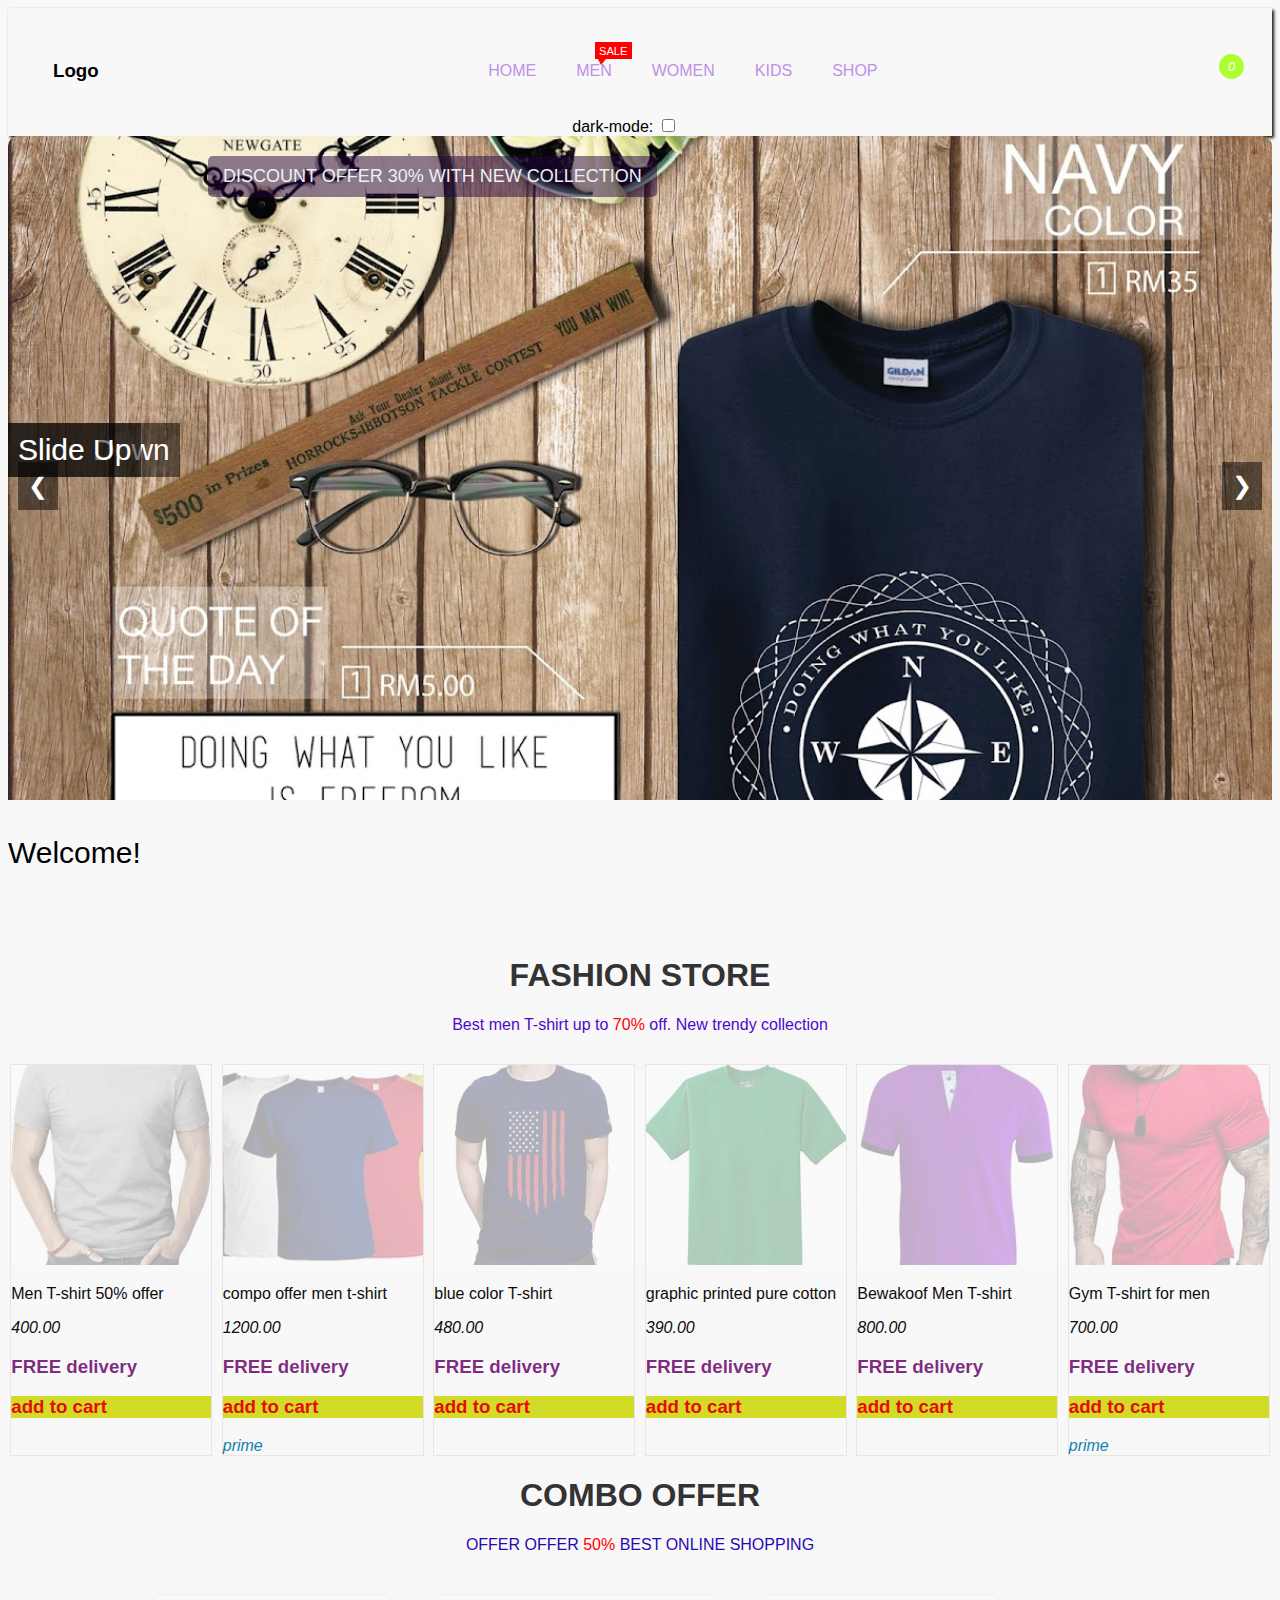
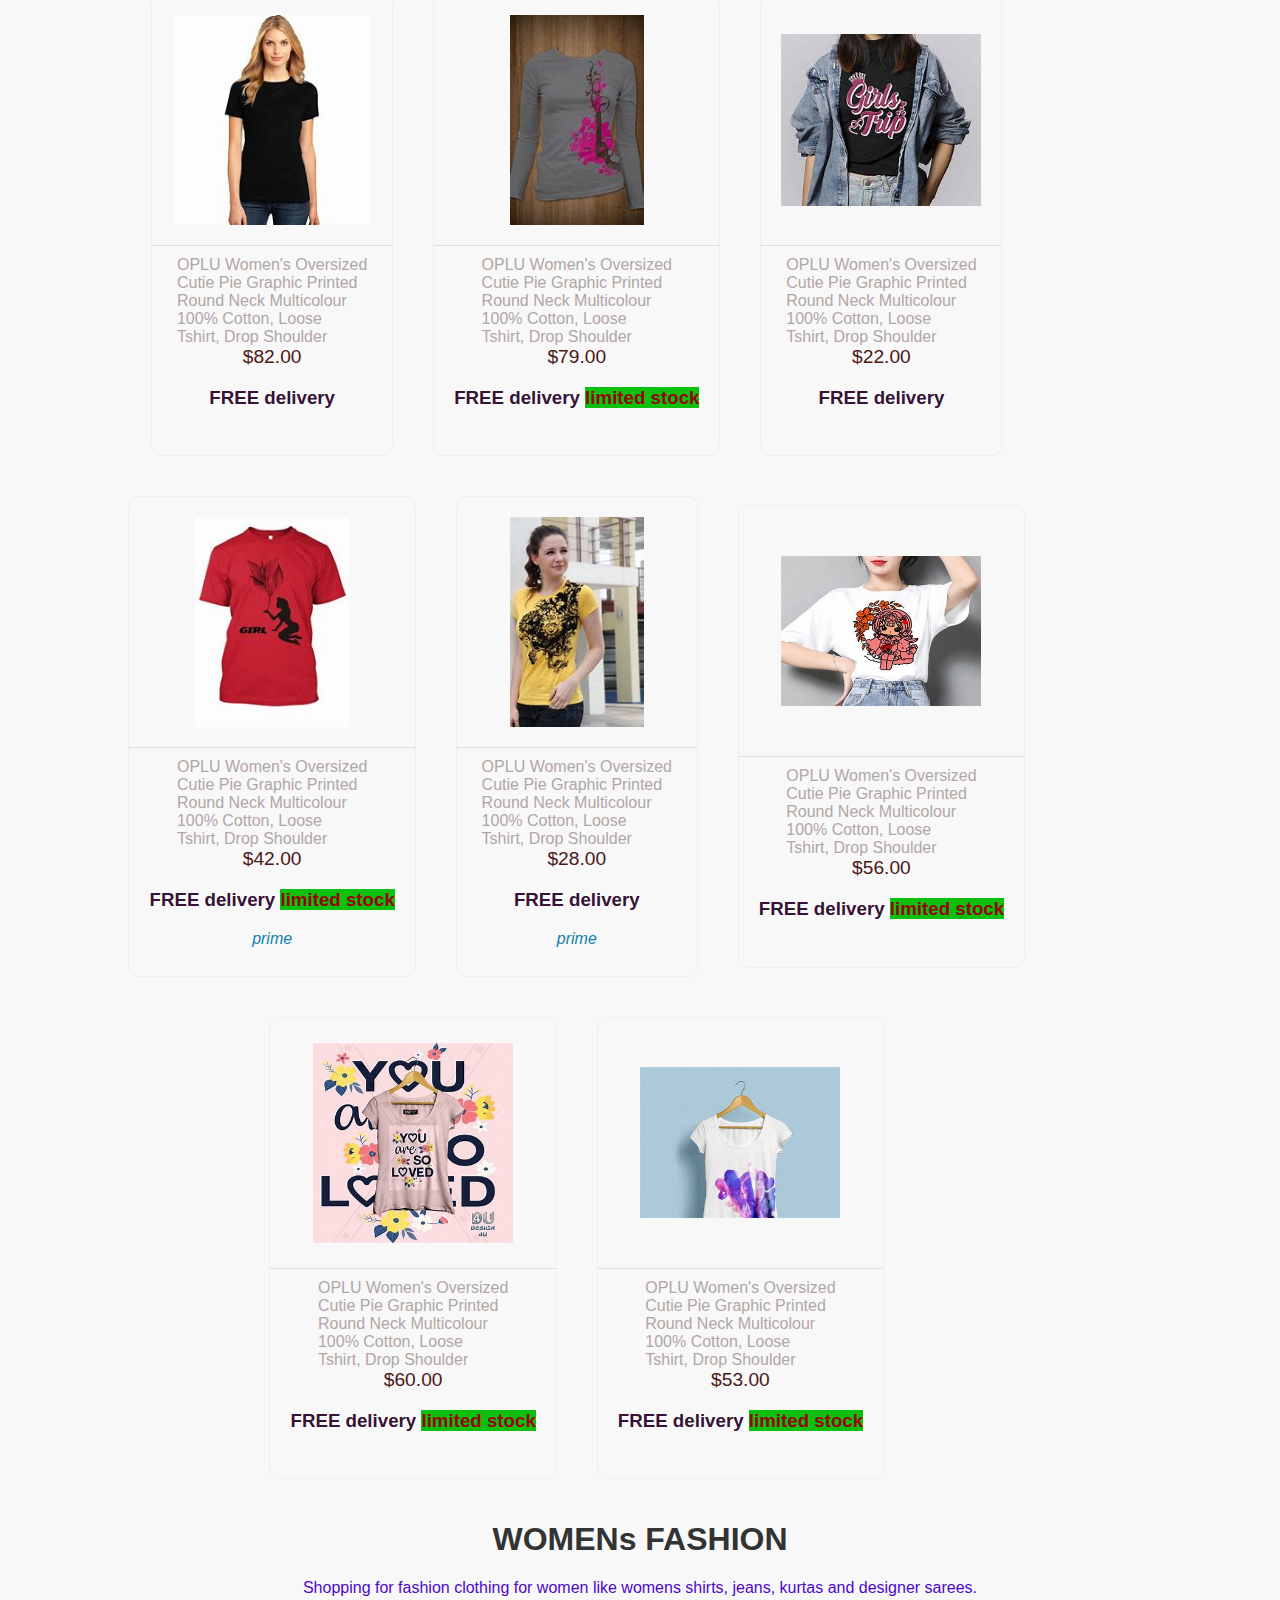
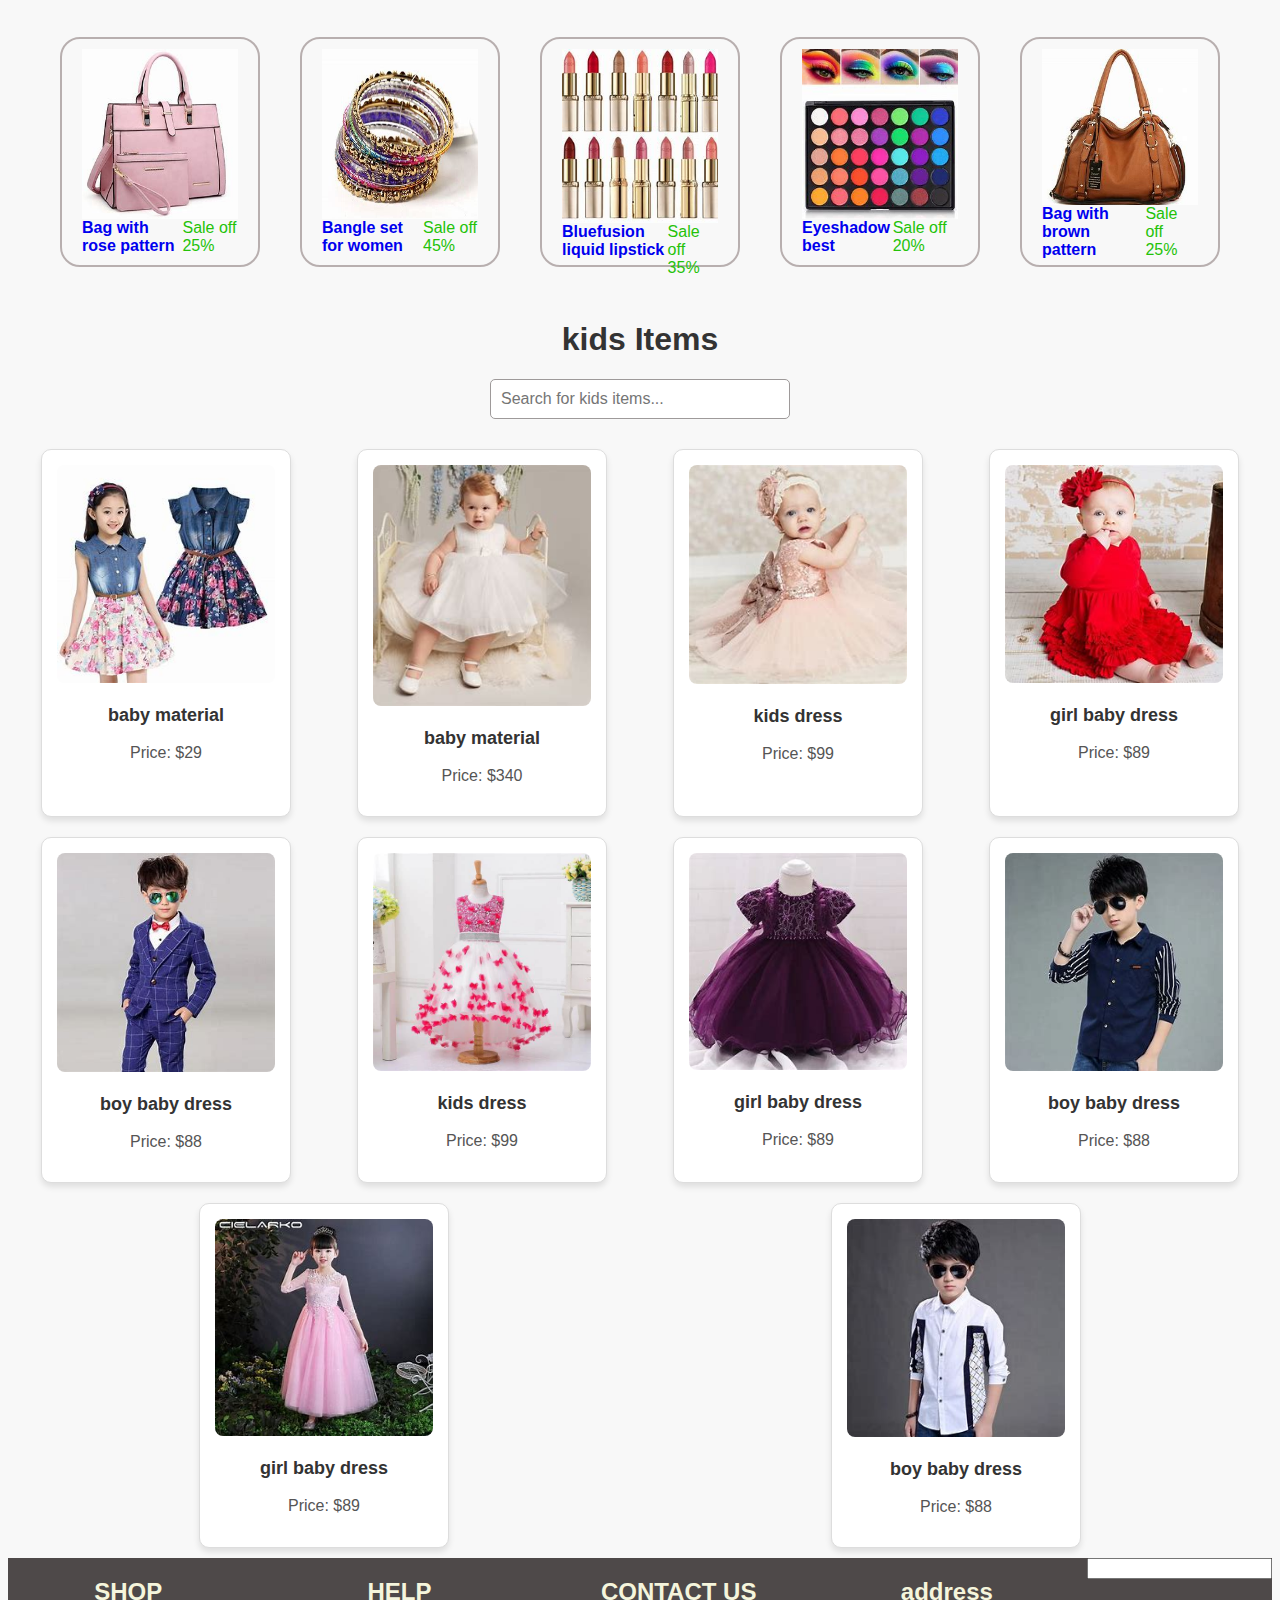
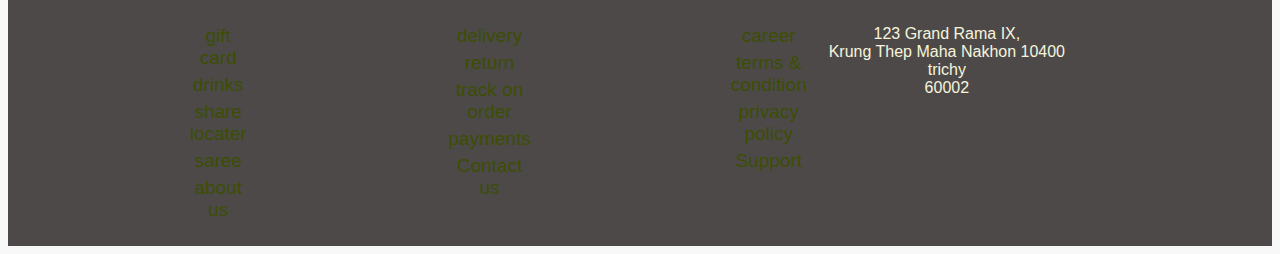
==== index.html @ fb2bfc5e "name change" ====
<!DOCTYPE html>
<html lang="en">
<head>
    <meta charset="UTF-8">
    <meta name="viewport" content="width=device-width, initial-scale=1.0">
    <title>Shopping Website</title>

    <link rel="stylesheet" href="/style.css">
    <link rel="stylesheet" href="css/lightSlider.css"/>
    
    <!-- Include jQuery once -->
    <script src="https://code.jquery.com/jquery-3.6.0.min.js"></script>

    <!-- Include lightSlider CSS and JavaScript -->
    <link type="text/css" rel="stylesheet" href="css/lightslider.css" />                  
    <script src="js/lightslider.js"></script>

    <link rel="preconnect" href="https://fonts.googleapis.com">
    <link rel="preconnect" href="https://fonts.gstatic.com" crossorigin>
    <link href="https://fonts.googleapis.com/css2?family=Roboto:wght@100;400;500;700&display=swap" rel="stylesheet">
    
    <!-- Font Awesome for icons -->
    <link rel="stylesheet" href="https://cdnjs.cloudflare.com/ajax/libs/font-awesome/6.6.0/css/all.min.css"
     integrity="sha512-Kc323vGBEqzTmouAECnVceyQqyqdsSiqLQISBL29aUW4U/M7pSPA/gEUZQqv1cwx4OnYxTxve5UMg5GT6L4JJg==" 
     crossorigin="anonymous" referrerpolicy="no-referrer"/>
    

</head>
<body>
    
    <!-- Navbar -->
    <nav>
        <header>
        <div class="social call">
            <div class="social">
                <a href="#"><i class="fa-brands fa-facebook"></i></a>
                <a href="#"><i class="fa-brands fa-twitter"></i></a>
                <a href="#"><i class="fa-brands fa-instagram"></i></a>
                <a href="#"><i class="fa-brands fa-youtube"></i></a>        
            </div>
        </div>

        <!-- Menu -->
        <div class="navigation">
            <h3>Logo</h3>
            <ul class="menu">
                <li><a href="#">Home</a></li>
                <li><a href="store.html">Men</a><span class="sale-label">Sale</span></li>
                <li><a href="women.html">Women</a></li>
                <li><a href="kids.html">KIDS</a></li>
                <li><a href="#">Shop</a></li>
            </ul>
           <div class="right-menu">
                <a href="#" class="search"><i class="fa fa-search"></i></a>
                <a href="#" class="user"><i class="fa fa-user"></i></a>
                <a href="#"><i class="fa fa-shopping-cart"><span class="num-cart-product">0</span></i></a>
            </div>
        </div>
        <div class="theme-toggle">
            <label for="theme-switch">dark-mode:</label>
            <input type="checkbox" id="theme-switch" onclick="toggletheme()"> 
        </div>
    </nav>
</header>

    <!-- Login and Signup Forms -->
    <div class="form">
        <!-- Login Form -->
        <div class="login-form">
            <a href="#" class="form-cancel"><i class="fas fa-times"></i></a>
            <strong>Log In</strong>
            <form>
                <input type="email" placeholder="Example@gmail.com" name="email" required>
                <input type="password" placeholder="Password" name="password" required>
                <input type="submit" value="Log In">
            </form>
            <div class="form-btns">
                <a href="#" class="forget">Forget Your Password?</a>
                <a href="#" class="sign-up-btn">Create Account</a>
            </div>
        </div>

        <!-- Signup Form -->
        <div class="sign-up-form">
            <a href="#" class="form-cancel"><i class="fas fa-times"></i></a>
            <strong>Sign Up</strong>
            <form>
                <input type="text" placeholder="Full name" name="fullname" required>
                <input type="email" placeholder="Example@gmail.com" name="email" required>
                <input type="password" placeholder="Password" name="password" required>
                <input type="submit" value="Sign Up">
            </form>
            <div class="form-btns">
                <a href="#" class="already-account">Already have an Account?</a>
            </div>
        </div>
    </div>

    <!-- Image Slider with Overlay -->
    <div class="slider">
        <div class="slides">
            <div class="slide-container">
                <img src="./images/A05 advertising --01.jpg" class="slide" alt="Image 1">
                <div class="overlay"><div>DISCOUNT OFFER 30% WITH NEW COLLECTION</div></div>
            </div>
            <div class="slide-container">
                <img src="./images/custom-tshirt-design-advertising-sale-banner-flyer-vector.jpg" class="slide" alt="Image 2">
                <div class="overlay">FANTASTIC DESIGN AND LOW PRICE OFFER ON T-SHIRT FOR MEN AND WOMEN</div>
            </div>
            <div class="slide-container">
                <img src="./images/facebook-ad-image-promoting-t-shirts-1024x536.jpg" class="slide" alt="Image 3">
                <div class="overlay">BUY ONE GET ONE FREE</div>
            </div>
        </div>
        <button class="prev" onclick="prevSlide()">❮</button>
        <button class="next" onclick="nextSlide()">❯</button>
    </div>
    <div>
    <button id="slidedownbtn">Slide Down</button>
    <button id="slideupbtn">Slide Up</button>
    <div id="myDiv">Welcome!</div>
</div>
<!---------------NEW START-------------->
<center>
<div class="NEW">
<h1>
    FASHION STORE
</h1>
<P>Best men T-shirt up to <span>70%</span> off. New trendy collection </P>

</div>
</center>


    <div class="image-container">
        <div class="box">
        <img src="images/OIP (2).jpg" class="image" alt="image1">
        <p>Men T-shirt 50% offer</p>
        <i class="fa-solid fa-indian-rupee-sign"> 400.00</i>
        <br>
        <div class="star">
        <i class="fa-solid fa-star"></i>
        <i class="fa-solid fa-star"></i>
        <i class="fa-solid fa-star"></i>
        <i class="fa-solid fa-star"></i>
        <i class="fa-solid fa-star-half"></i>
    </div>
    <div class="free">
        <h3>FREE delivery </h3>
        <h3 class="cart">add to cart</h3>
    </div>

    </div>
    <div class="box">
        <img src="images/th (2).jpg" class="image" alt="image2">
        <p>compo offer men t-shirt</p>
        <i class="fa-solid fa-indian-rupee-sign"> 1200.00</i>
        <br>
        <div class="star">
        <i class="fa-solid fa-star"></i>
        <i class="fa-solid fa-star"></i>
        <i class="fa-solid fa-star"></i>
        <i class="fa-regular fa-star"></i>
        <i class="fa-regular fa-star"></i>
    </div>
    <div class="free">
        <h3>FREE delivery </h3>
        <h3 class="cart">add to cart</h3>    </div>
    
    <div class="click">
        <i class="fa-solid fa-check">prime</i>
        </div>
    </div>
    <div class="box">
        <img src="images/th (3).jpg" class="image" alt="image3">
        <p>blue color T-shirt</p>
        <i class="fa-solid fa-indian-rupee-sign"> 480.00</i>
        <br>
        <div class="star">
        <i class="fa-solid fa-star"></i>
        <i class="fa-solid fa-star"></i>
        <i class="fa-solid fa-star"></i>
        <i class="fa-solid fa-star"></i>
        <i class="fa-regular fa-star"></i>
    </div>
    <div class="free">
        <h3>FREE delivery </h3>
        <h3 class="cart">add to cart</h3>    </div>
    </div>
    <div class="box">
        <img src="images/download.jpg" class="image" alt="image4">
        <p>graphic printed pure cotton</p>
        <i class="fa-solid fa-indian-rupee-sign"> 390.00</i>
        <br>
        <div class="star">
        <i class="fa-solid fa-star"></i>
        <i class="fa-solid fa-star"></i>
        <i class="fa-solid fa-star"></i>
        <i class="fa-regular fa-star"></i>
        <i class="fa-regular fa-star"></i>
    </div>
    <div class="free">
        <h3>FREE delivery </h3>
        <h3 class="cart">add to cart</h3>    </div>
    </div>
        <div class="box">
        <img src="images/th (5).jpg"  class="image" alt="image5">
        <p>Bewakoof Men T-shirt</p>
        <i class="fa-solid fa-indian-rupee-sign"> 800.00</i>
        <br>
        <div class="star">
        <i class="fa-solid fa-star"></i>
        <i class="fa-solid fa-star"></i>
        <i class="fa-solid fa-star"></i>
        <i class="fa-solid fa-star"></i>
        <i class="fa-regular fa-star"></i>
    </div>
    <div class="free">
        <h3>FREE delivery </h3>
        <h3 class="cart">add to cart</h3> </div>
    </div>
    <div class="box">
        <img src="images/OIP (1).jpg"  class="image"alt="image6">
        <p>Gym T-shirt for men</p>
        <i class="fa-solid fa-indian-rupee-sign"> 700.00</i>
        <br>
        <div class="star">
        <i class="fa-solid fa-star"></i>
        <i class="fa-solid fa-star"></i>
        <i class="fa-regular fa-star"></i>
        <i class="fa-regular fa-star"></i>
        <i class="fa-regular fa-star"></i>
    </div>
    <div class="free">
    <h3>FREE delivery </h3>
    <h3 class="cart">add to cart</h3></div>
    <div class="click">
    <i class="fa-solid fa-check">prime</i>
    </div>
</div>
    
      </div>
     
      <!---------new end-------->
     
      <!--------compo offfer--------->
      <center>
        <div class="offer">
        <h1>COMBO OFFER</h1>
        <P>OFFER OFFER <span>50%</span> BEST ONLINE SHOPPING </P>
    </div>
      </center>
      <div class="product-container">
      <div class="product-box">
    
        <a href="#" class="add-cart">
            <i class="fa-solid fa-truck"></i>
        </a>
    
        <div class="product-img">
            <img src="images/OIP (6).jpg" alt="">

        </div>
     <div class="product-details">
        <a href="#" class="p-name">OPLU Women's Oversized <br>Cutie Pie Graphic Printed <br>Round Neck Multicolour <br>100% Cotton, Loose <br>Tshirt, Drop Shoulder</a>
        <span class="p-price">$82.00</span>
        <h3>FREE delivery</h3>
      </div>
      
      <br>
      <div class="star">
      <i class="fa-solid fa-star"></i>
      <i class="fa-solid fa-star"></i>
      <i class="fa-solid fa-star"></i>
      <i class="fa-solid fa-star"></i>
      <i class="fa-regular fa-star"></i>
  </div>
       </div>
       <div class="product-box">
        <a href="#" class="add-cart">
            <i class="fa-solid fa-truck"></i>
        </a>
        <div class="product-img">
            <img src="images/OIP (9).jpg" alt="">

        </div>
     <div class="product-details">
        <a href="#" class="p-name">OPLU Women's Oversized <br>Cutie Pie Graphic Printed <br>Round Neck Multicolour <br>100% Cotton, Loose <br>Tshirt, Drop Shoulder</a>
        <span class="p-price">$79.00</span>
        <h3>FREE delivery  <span class="limited">limited stock </span></h3>
              <br>
              <div class="star">
              <i class="fa-solid fa-star"></i>
              <i class="fa-solid fa-star"></i>
              <i class="fa-solid fa-star"></i>
              <i class="fa-solid fa-star"></i>
              <i class="fa-regular fa-star"></i>
          </div>
      </div>
       </div>
       <div class="product-box">
        <a href="#" class="add-cart">
            <i class="fa-solid fa-truck"></i>
        </a>
        <div class="product-img">
            <img src="images/OIP (8).jpg" alt="">

        </div>
     <div class="product-details">
        <a href="#" class="p-name">OPLU Women's Oversized <br>Cutie Pie Graphic Printed <br>Round Neck Multicolour <br>100% Cotton, Loose <br>Tshirt, Drop Shoulder</a>
        <span class="p-price">$22.00</span>
        <h3>FREE delivery</h3>
              <br>
              <div class="star">
              <i class="fa-solid fa-star"></i>
              <i class="fa-solid fa-star"></i>
              <i class="fa-solid fa-star"></i>
              <i class="fa-solid fa-star"></i>
              <i class="fa-regular fa-star"></i>
          </div>
             
      </div>
       </div>
       <div class="product-box">
        <a href="#" class="add-cart">
            <i class="fa-solid fa-truck"></i>
        </a>
        <div class="product-img">
            <img src="images/OIP (7).jpg" alt="">

        </div>
     <div class="product-details">
        <a href="#" class="p-name">OPLU Women's Oversized <br>Cutie Pie Graphic Printed <br>Round Neck Multicolour <br>100% Cotton, Loose <br>Tshirt, Drop Shoulder</a>
        <span class="p-price">$42.00</span>
        <h3>FREE delivery 
            <span class="limited">limited stock </span></h3>
        <div class="click">
            <i class="fa-solid fa-check">prime</i>
            </div>

      </div>
      <br>
      <div class="star">
      <i class="fa-solid fa-star"></i>
      <i class="fa-solid fa-star"></i>
      <i class="fa-solid fa-star"></i>
      <i class="fa-solid fa-star"></i>
      <i class="fa-regular fa-star"></i>
  </div>
       </div>
       <div class="product-box">
        <a href="#" class="add-cart">
            <i class="fa-solid fa-truck"></i>
        </a>
        <div class="product-img">
            <img src="images/OIP (3).jpg" alt="">

        </div>
     <div class="product-details">
        <a href="#" class="p-name">OPLU Women's Oversized <br>Cutie Pie Graphic Printed <br>Round Neck Multicolour <br>100% Cotton, Loose <br>Tshirt, Drop Shoulder</a>
        <span class="p-price">$28.00</span>
        <h3>FREE delivery</h3>
        <div class="click">
            <i class="fa-solid fa-check">prime</i>
            </div>
      </div>

      <br>
      <center>
      <div class="star">
      <i class="fa-solid fa-star"></i>
      <i class="fa-solid fa-star"></i>
      <i class="fa-solid fa-star"></i>
      <i class="fa-solid fa-star"></i>
      <i class="fa-regular fa-star"></i>
  </div>
</center>
       </div>
       <div class="product-box">
        <a href="#" class="add-cart">
            <i class="fa-solid fa-truck"></i>
        </a>
        <div class="product-img">
            <img src="images/th (7).jpg" alt="">

        </div>
     <div class="product-details">
        <a href="#" class="p-name">OPLU Women's Oversized <br>Cutie Pie Graphic Printed <br>Round Neck Multicolour <br>100% Cotton, Loose <br>Tshirt, Drop Shoulder</a>
        <span class="p-price">$56.00</span>
        <h3>FREE delivery <span class="limited">limited stock </span></h3>
      </div>
      <br>
      <center>
      <div class="star">
      <i class="fa-solid fa-star"></i>
      <i class="fa-solid fa-star"></i>
      <i class="fa-solid fa-star"></i>
      <i class="fa-solid fa-star"></i>
      <i class="fa-regular fa-star"></i>
  </div>
</center>
       </div>
       <div class="product-box">
        <a href="#" class="add-cart">
            <i class="fa-solid fa-truck"></i>
        </a>
        <div class="product-img">
            <img src="images/th (6).jpg" alt="">

        </div>
     <div class="product-details">
              <a href="#" class="p-name">OPLU Women's Oversized <br>Cutie Pie Graphic Printed <br>Round Neck Multicolour <br>100% Cotton, Loose <br>Tshirt, Drop Shoulder</a>
              <span class="p-price">$60.00</span>
              <h3>FREE delivery <span class="limited">limited stock </span></h3>
      </div>
      <br>
      <center>
      <div class="star">
      <i class="fa-solid fa-star"></i>
      <i class="fa-solid fa-star"></i>
      <i class="fa-solid fa-star"></i>
      <i class="fa-solid fa-star"></i>
      <i class="fa-regular fa-star"></i>
  </div>
</center>
       </div>
       <div class="product-box">
        <a href="#" class="add-cart">
            <i class="fa-solid fa-truck"></i>
        </a>
        <div class="product-img">
            <img src="images/OIP (5).jpg" alt="">

        </div>
     <div class="product-details">
        <a href="#" class="p-name">OPLU Women's Oversized <br>Cutie Pie Graphic Printed <br>Round Neck Multicolour <br>100% Cotton, Loose <br>Tshirt, Drop Shoulder</a>
        <span class="p-price">$53.00</span>
        <h3>FREE delivery <span class="limited">limited stock </span></h3>
      </div>
      <br>
      <center>
      <div class="star">
      <i class="fa-solid fa-star"></i>
      <i class="fa-solid fa-star"></i>
      <i class="fa-solid fa-star"></i>
      <i class="fa-solid fa-star"></i>
      <i class="fa-regular fa-star"></i>
  </div>
</center>
       </div>
       </div>
            <!--------compo offfer--------->
            <!-------------sale start-->
            <center>
                <div class="womens">
                    <div class="women-bag">
                    <h1>WOMENs FASHION</h1>
                    <p>Shopping for fashion clothing for women like womens shirts, jeans, kurtas and designer sarees.</p>

                    </div>

                </div>
            </center>
             <section class="sale flex">
              <div class="sale-box">
                <img src="images/OIP (11).jpg" alt="">
                <a href="#">
                    <div class="sale-text">
                        <strong>Bag with rose pattern</strong>
                           <span class="sales">Sale off 25%</span>
                    </div>
                </a>
              </div>
              <div class="sale-box">
                <img src="images/OIP (13).jpg" alt="">
                <a href="#">
                    <div class="sale-text">
                        <strong>Bangle set for women</strong>
                           <span class="sales">Sale off 45%</span>
                    </div>
                </a>
              </div>
              <div class="sale-box">
                <img src="images/OIP (14).jpg" alt="">
                <a href="#">
                    <div class="sale-text">
                        <strong>Bluefusion liquid lipstick</strong>
                           <span class="sales">Sale off 35%</span>
                    </div>
                </a>
              </div>
              <div class="sale-box">
                <img src="images/OIP (15).jpg" alt="">
                <a href="#">
                    <div class="sale-text">
                        <strong>Eyeshadow best</strong>
                           <span class="sales">Sale off 20%</span>
                    </div>
                </a>
              </div>
              <div class="sale-box">
                <img src="images/OIP (12).jpg" alt="">
                <a href="#">
                    <div class="sale-text">
                        <strong>Bag with brown pattern</strong>
                           <span class="sales">Sale off 25%</span>
                    </div>
                </a>
              </div>
             </section>
             <br>
             <br>
             <br>
             <br>
             <br>
             <br>
             <br>
             <br>
             <br>
             <h1>kids Items</h1>
    <div class="search-container">
        <input type="text" id="search" placeholder="Search for kids items..."/>
    </div>
    <div id="kids-items-container">
        <div class="kids-item" data-name="baby material">
            <img src="/images/download (1).jpg" alt="">
            <h3>baby material</h3>
           
            <p>Price: $29</p>
           
        </div>
        <div class="kids-item" data-name="baby material">
            <img src="/images/download (2).jpg" alt="">
            <h3>baby material</h3>
            <p>Price: $340</p>
          
        </div>
        <div class="kids-item" data-name="kids dress">
            <img src="/images/download (4).jpg" alt="">
            <h3>kids dress</h3>
            <p>Price: $99</p>
           
        </div>
        <div class="kids-item" data-name="girl baby dress">
            <img src="/images/download (3).jpg" alt="">
            <h3>girl baby dress</h3>
            <p>Price: $89</p>
           
        </div>

        <div class="kids-item" data-name="boy baby dress">
            <img src="/images/download (7).jpg" alt="">
            <h3>boy baby dress</h3>
            <p>Price: $88</p>
           
        </div>

        <div class="kids-item" data-name="kids dress">
            <img src="/images/OIP (24).jpg" alt="">
            <h3>kids dress</h3>
            <p>Price: $99</p>
           
        </div>
        <div class="kids-item" data-name="girl baby dress">
            <img src="/images/OIP (22).jpg" alt="">
            <h3>girl baby dress</h3>
            <p>Price: $89</p>
            
        </div>

        <div class="kids-item" data-name="boy baby dress">
            <img src="/images/OIP (36).jpg" alt="">
            <h3>boy baby dress</h3>
            <p>Price: $88</p>
            
        </div>
        <div class="kids-item" data-name="girl baby dress">
            <img src="/images/OIP (25).jpg" alt="">
            <h3>girl baby dress</h3>
            <p>Price: $89</p>
           
        </div>

        <div class="kids-item" data-name="boy baby dress">
            <img src="/images/download (6).jpg" alt="">
            <h3>boy baby dress</h3>
            <p>Price: $88</p>
          
        </div>


    </div>

    <script>
        const searchInput = document.getElementById('search');
        const foodItemsContainer = document.getElementById('kids-items-container');
        const foodItems = document.querySelectorAll('.kids-item');

        searchInput.addEventListener('input', function () {
            const searchTerm = searchInput.value.toLowerCase();

            foodItems.forEach(item => {
                const itemName = item.getAttribute('data-name').toLowerCase();
                if (itemName.includes(searchTerm)) {
                    item.style.display = 'inline-block'; // Show item
                } else {
                    item.style.display = 'none'; // Hide item
                }
            });
        });
    </script>
            <!---------sale end-------->
        
           <!-------footer start-------->
          <!-- Footer Links Section 1 -->
           <!---CENTER>
          <div class="footer-line">
            <h2>FASHION SHOW</h2>
            <p>Lorem ipsum dolor sit amet, labore et dolore magna aliqua.</p>
        </div>
    </CENTER!--->
          
           <center>
                        <div class="footer">
                            <div class="container flex">
                                <div class="row">
                                    <!-- Footer About Section -->
                                     
                                    
                              
                                    <!-- Footer Links Section 1 -->
                                  
                                    <div class="footer-head">
                                        <h2>SHOP</h2>
                                        <div class="footer-link">
                                            <p>gift card</p>
                                            <p>drinks</p>
                                            <p>share locater</p>
                                            <p>saree</p>
                                            <p>about us</p>
                                        </div>
                                    </div>
                              
                                    <!-- Footer Links Section 2 -->
                                    <div class="footer-head">
                                        <h2>HELP</h2>
                                        <div class="footer-link">
                                            <p>delivery</p>
                                            <p>return</p>
                                            <p>track on order</p> 
                                            <p>payments</p>
                                            <p>Contact us</p>
                                        </div>
                                    </div>
                              


                                     <!-- Footer Links Section 2 -->
                                     <div class="footer-head">
                                        <h2>CONTACT US</h2>
                                        <div class="footer-link">
                                            <p>career</p>
                                            <p>terms & condition</p>
                                            <p>privacy policy</p>
                                            <p>Support</p> 
                                        </div>
                                    </div>
                                    <!-- Footer Contact Info -->
                                    <div class="footer-head">
                                        <h2>address</h2>
                                        <p>123 Grand Rama IX,<br> Krung Thep Maha Nakhon 10400 <br>trichy <br>60002
                                        </p>
                                    </div>
                                      
                                    <div>
                                        <input type="text">

                                    </div>
                              
                                </div> <!-- End of row -->
                            </center>

                               
                  
       <!----- footer end------>

    <!-- Link to the external JavaScript file -->
    <script src="script.js">
        
    </script>

  
</body>
</html>
---- style.css ----
.body{
    margin: 0px;
    padding: 0px;
    background-color: #ffffff;
    }
    *{
        box-sizing: border-box;
    }
    ul{
        list-style: none;
    }
    a{
        text-decoration: none;
    }
    nav{
        width: 100%;
        box-shadow: 2px 2px 3px rgb(23, 19, 19);
        z-index: 100;
        text-align: center;
    }
    .social-call{
        height: 40px;
        border: 1px solid rgb(23, 19, 19);
        display: flex;
        justify-content: center;
        align-items: center;
        text-align: center;
    }
    .social a{
        margin: 0px 5px;
        color: black;
        font-size: 15px;
        text-align: center;
        
    }
    .phone{
        color: black;
    
        font-size: 0.9rem;
    }
    .social a:hover{
        color: rgb(35, 178, 52);
        transition: all ease 0.3s;
    }
    .navigation{
        display: flex;
        justify-content: space-between;
        align-items: center;
        padding: 0px 45px;
    }
    .menu{
        display: flex;
    
    }
    .menu li{
        position: relative;
        margin: 20px;
        display: flex;
        text-transform: uppercase;
        font-weight: 300;
       
    }
    .menu li a{
        color: rgb(189, 144, 232);
     
    }
    .menu li a:hover{
        color: rgb(9, 219, 69);
    }

    .right menu a{
        margin: 0px 10px;
        font-size: 1.2rem;
        color: rgb(33, 4, 59);
    }
    .right menu a:hover{
        color: rgb(22, 210, 22);
        transition: all ease 0.3s;
    }

    .logo{
        height: 20px;
        
    }
    .sale-label{
        width: 37px;
        height: 17px;
        background-color: red;
        color: #ffffff;
        font-weight: 400;
        display: flex;
        justify-content: center;
        align-items: center;
        font-size: 0.7rem;
        text-transform: uppercase;
        position: absolute;
        top: -20px;
        right: -20px;
    }
    .sale-label:after{
        content: '';
        width: 0px;
        height: 0px;
        border-bottom: 5px solid transparent;
        border-left: 3px solid transparent;
        border-top: 6px solid red;
        border-right:5px solid transparent;
        position: absolute;
        left: 10%;
        top: 100%;
    }
    .fa-shopping-cart{
        position: relative;
    }
    .num-cart-product{
        position: absolute;
        top: -17px;
        right: -17px;
        width: 25px;
        height: 25px;
        font-size: 0.8rem;
        background-color: greenyellow;
        border-radius: 50%;
        color: #ffffff;
        display: flex;
        justify-content: center;
        align-items: center;
        font-weight: 400;
    }
    .search-bar{
        width: 100%;
        height: 300px;
        background-color: #ffffff;
        position: fixed;
        left: 0px;
        bottom: 0px;
        display: flex;
        justify-content: center;
        box-shadow: 2px -5px rgb(225, 218, 233);
        z-index: 101;
        animation: search 0.3s;

    }
    .search-input{
        width: 90%;
        border-bottom:2px solid #e9e1e1 ;
        display: flex;
        justify-content: center;
        align-items: center;
        height: 100px;
        margin-top: 20px;
    }
    .search-bar input{
        width: 100%;
        padding: 30px;
        border: none;
        outline: none;
        font-size: 2rem;
        margin: 20px;
 .search-bar{
        width: 100%;
        height: 300px;
        background-color: #ffffff;
        position: fixed;
        left: 0px;
        bottom: 0px;
        display: flex;
        justify-content: center;
        box-shadow: 2px -5px rgb(225, 218, 233);
        z-index: 101;
        animation: search 0.3s;

    }
    .search-input{
        width: 90%;
        border-bottom:2px solid #0d0b0b ;
        display: flex;
        justify-content: center;
        align-items: center;
        height: 10px;
        margin-top: 20px;
    }
    .search-bar input{
        width: 100%;
        padding: 30px;
        border: none;
        outline: none;
        font-size: 1rem;
        margin: 20px;
        padding: 0px 20px;
    }
    .search-cancel{
        color: #272727;
        font-size: 1rem;
        padding-right: 40px;

    }
    .search-cancel:hover{
        color: rgb(11, 185, 20);
        transition: all ease 0.3s;
    }    }
    .search-cancel{
        color: #272727;
        font-size: 1rem;
        padding-right: 40px;

    }
    .search-cancel:hover{
        color: rgb(11, 185, 20);
        transition: all ease 0.3s;
    }
    .form-cancel:hover{
        color: rgb(3, 144, 54);
        transition: all ease 0.3s;
    }
    .search-bar-active{
        display: flex;

    }
    @keyframes search{
        0%{
            bottom: -300px;
        }
        100%{
            bottom: 0px;
        }
    }
    .form{
        width: 100%;
        height: 100%;
        position: fixed;
        top: 0px;
        left: 0px;
        display: flex;
        justify-content: center;
        align-items: center;
        flex-direction: column;
        z-index: 102;
    }
    .login-form,
    .sign-up-form{
width:420px;
padding: 20px 10px;
background-color: #ffffff;
box-shadow: 2px 2px 7px rgb(222, 217, 217);
display: flex;
justify-content: center;
align-items: center;
flex-direction: column;
border-radius: 5px;
position: relative;
    }
    .login-form form,.sign-up-form form{
        display: flex;
        justify-content: center;
        align-items: center;
        flex-direction: column;
        width: 100%;
    }
    .login-form strong,
    .sign-up-form strong{
        color: #272727;
        font-size: 2rem;
        margin: 2px 7px 7px 7px;
        text-transform: uppercase;
        letter-spacing: 0.5px;
        font-weight: 400;
    }
    .login-form input,
    .sign-up-form input{
        width: 90%;
        height: 45px;
        margin: 6px 0px;
        padding: 0px 10px;
        border: 1px solid #231d1d;
        outline: none;
        border-radius: 7px;
    }
    .login-form input::placeholder,
    .sign-up-form input::placeholder{
        color: black;
    }
    .login-form input[type="submit"],
    .sign-up-form input[type="submit"]{
        background-color: rgb(3, 84, 22);
        color: #ffffff;
        border: none;
        outline: none;
        text-transform: uppercase;
        margin-top: 0px;
        border-radius: 3px;
        box-shadow: 2px 2px 8px rgb(51, 30, 30);
    }
    .form-btns{
        width: 90%;
        display: flex;
        justify-content: center;
        align-items: center;
        margin-top: 10px;
    }
    .form-btns a{
        color: #555555;
        font-size: 0.9rem;
    }
    .sign-up-btn{
        border-bottom: 1px solid #868686;
        line-height: 14px;
    }
    .form-cancel{
        position: absolute;
        right: 20px;
        top: 10px;
        color: #868686;
    }
    .login-form,
    .sign-up-form,
    .form{
        display: none;

    }
    .login-active,
    .login-active .login-form{
        display: flex;
        animation: fade 0.3s;
    }
    .sign-up-active,
    .sign-up-active .sign-up-form{
        display: flex;
    }
    @keyframes fade{
        0%{
            opacity: 0;
        }
        100%{
            opacity: 1;
        }
    }
    .full-slider-box{
        width: 100%;
        height: 65vh;
        display: flex;
        color: #ffffff;
        justify-content: center;
        align-items: center;
        background-size: cover;
        background-repeat: no-repeat;
        background-position: center;
    }
.f-slider-1{
    background-image: url(images/60b0a4ee7e032a6281444a82705a665c.jpg);
    }
    .f-slider-2{
        background-image: url(images/facebook-ad-image-promoting-t-shirts-1024x536.jpg);
    }
    .f-slider-3{
        background-image: url(images/A05\ advertising\ --01.jpg);
    }
.slider-text-container{
    width: 80%;
    height: 90%;
    display: flex;
    align-items: center;
}
.f-slider-text{
    display: flex;
    flex-direction: column;
    margin-right: auto;
}
.f-slider-text strong{
    color: #ffffff;
    font-size: 3rem;
    line-height: 55px;
    margin-top:10px;
    letter-spacing: 1px;
}
.f-slider-text span{
    text-transform: uppercase;
    letter-spacing: 6px;
    font-weight: 400;
    color: #e20d0d;
    font-size: 1.2rem;
}
.f-slider-btn{
    width: 170px;
    height: 40px;
    display: flex;
    justify-content: center;
    align-items: center;
    color: #ffffff;
    background-color: rgb(4, 203, 137);
    text-transform: uppercase;
    letter-spacing: 1px;
    margin-top: 10px;
}
.f-slider-text strong font{
    color: rgb(240, 18, 103);
}
/* style.css */
/* style.css */
#image-slider {
    position: relative;
    width: 600px;    /* Adjust to your desired size */
    height: 400px;   /* Adjust to your desired size */
    overflow: hidden;
}

.slides {
    display: flex;
    transition: transform 0.5s ease;
}

.box1 {
    position: relative;
    width: 100%;
    height: 100%;
}

.box1 img {
    width: 100%;
    height: 100%;
    object-fit: cover;
}

.text {
    position: absolute;
    top: 50%;
    left: 50%;
    transform: translate(-50%, -50%);
    color: white;
    font-size: 24px;
    font-weight: bold;
    text-shadow: 2px 2px 4px rgba(0, 0, 0, 0.6);
}

button {
    position: absolute;
    top: 50%;
    transform: translateY(-50%);
    background: rgba(0, 0, 0, 0.5);
    color: white;
    font-size: 30px;
    padding: 10px;
    border: none;
    cursor: pointer;
    z-index: 10;
}

#prev {
    left: 10px;
}

#next {
    right: 10px;
}

button:hover {
    background: rgba(0, 0, 0, 0.8);
}
.featured-heading{
    display: flex;
    justify-content: center;
    align-items: center;
}
.featured-heading h2{
    font-size: 1.5rem;
    color: #1b191b;
    letter-spacing: 1px;
    text-transform: uppercase;
    margin-top: 40px;
    font-weight: 600;
    padding: 5px 30px;
    border: 1px solid #ffffff;

}
.feature-box{
    width: 155px;
    height: 155px;
    margin: 0px 20px;
    border-radius: 10px;
    overflow: hidden;
}
.feature-box a img{
    width: 100%;
    height: 100%;
    object-fit: cover;
}

/* slider-css */


  
  .slider {
    position: relative;
    width: 100%;
    max-width: 100%;
    height: 700px;
    overflow: hidden;
    border-radius: 10px;
  }
  
  .slides {
    display: flex;
    transition: transform 0.5s ease;
    width: 100%;
  }
  
  .slide-container {
    position: relative;
    min-width: 100%;
  }
  
  .slide {
    width: 100%;
  }
  
  .overlay {
    position: absolute;
    top: 20px;
    left: 200px;
    color: #ebf2f4;
    background-color: rgba(33, 2, 61, 0.5);
    padding: 10px 15px;
    border-radius: 5px;
    font-size: 18px;
  }
  
  .prev, .next {
    position: absolute;
    top: 50%;
    transform: translateY(-50%);
    background-color: rgba(0, 0, 0, 0.5);
    color: white;
    font-size: 24px;
    border: none;
    padding: 10px;
    cursor: pointer;
  }
  
  .prev {
    left: 10px;
  }
  
  .next {
    right: 10px;
  }
  .NEW{
    color: #4f07cd;
  }
  .NEW span{
    color:red;
  }
  .image-container {
    display: flex;
    gap: 10px;
    border: 50x 5px;
}

.image {
    width: 200px;
    height: 200px;
    object-fit: cover;
    
    opacity: 0.3; /* Initial opacity for hidden effect */
    transition: opacity 0.3s ease-in-out;
}

.image:hover {
    opacity: 1; /* Full opacity when hovered */
    
}
.image-container{
    display: flex;
    justify-content: space-around;
    gap: 5px;
    margin-top:30px;
    border-radius:5px;
    
}
.box{
    color: #0d0b0b;
    border: 1px solid rgb(234, 229, 229);
    
}
.box:hover{
    color: #039107;
}
.offer{
    color: #2a08b1;
}
.offer span{
    color: red;
}

.product-container{
    width: 90%;
    display: flex;
    justify-content: center;
    align-items: center;
    flex-wrap: wrap;
    margin-top: 20px;

}
.product-box,.sale-box{
    display: flex;
    flex-grow: 0.5s;
    flex-direction: column;
    align-items: center;
    border: 1px solid #ebf2f4;
    border-radius: 10px;
    margin: 20px;
}
.product-img,.sale-box{
    width: 200px;
    height: 210px;
    margin: 20px;
    cursor: pointer;
}
.product-img img{
    width: 100%;
    height: 100%;
    object-fit: contain;
    object-position: center;
}
.product-details,.sale-box{

    display: flex;
    flex-direction: column;
    align-items: center;
    width: 100%;
    padding: 10px 20px;
    border-top: 1px solid #e2dede;
}

.product-details h3{
    color: rgba(41, 3, 42, 0.951);
}
.sales{
    color: #24c208;
}

.cart{
    color: #e80909;
    background-color: #d2dc26;
}
.cart:hover{
    color: #0914e8;
    background-color: #4ee0d9;
}
.free{
    color: rgba(108, 4, 108, 0.842);
}
.limited{
    color: #980303;
    background-color: #0cc00f;
}
.p-name{
    color: #b1a6a6;
}
.p-price{
    color: #4b1717;
    font-size: 1.2rem;
    font-weight: 400;
}
.product-box:hover{
    box-shadow: 2px 2px 15px rgb(185, 177, 177);
}
.add-cart{
    position: absolute;
    display: flex;
    color: #039107;
    
}
.add-cart i{
    padding-left: 210px;
    padding-top: 10px;
}
.add-cart:hover{
    color: #e20d0d;
    transition: all ease 0.2s;
}
.product-box:hover .add-cart{
    display: flex;
}
.sale{
    width: 100%;
    height: 100px;
    display: flex;
    justify-content: center;
    align-items: center;
    flex-wrap: wrap;
    margin: 20px auto;
}
.sale-box{
    width: 280px;
    border-radius: 20px;
    margin: 20px;
    border: 2px solid #b8afaf;
}
.sale-box img{
    width: 100%;
    height: 100%;
   
}
.sale-text{
   display: flex;
}
.sale-box{
    width: 200px;
    height: 230px;
    margin: 20px;
    cursor: pointer;
}
.sale-box:hover{
    box-shadow: 2px  2px 20px rgb(114, 108, 108);
}
.womens{
    color: #4f07cd;
}
.womens:hover{
    color: #03a316;
}
/*************footer start******************/
/* Ensure the container uses flexbox for layout */
.footer .container.flex {
    display: flex;
    flex-wrap: wrap; /* Allow items to wrap when there is not enough space */
    justify-content: space-between; /* Distribute space evenly between sections */
    gap: 20px; /* Space between sections */
}

/* Flexbox layout for footer rows (main content) */
.footer .row {
    display: flex;
    flex-wrap: wrap; /* Allow sections to wrap in smaller screens */
    gap: 20px; /* Space between footer sections */
    justify-content: space-between; /* Distribute sections evenly */
}

/* Each section (footer-head) should be flexible */
.footer-head {
    flex: 1 1 200px; /* Allow each section to grow/shrink with a minimum width of 200px */
    margin-bottom: 20px; /* Add margin at the bottom */
}

/* Footer bottom layout (social icons, phone, copyright) */
.footer-bottom {
    display: flex;
    justify-content: space-between;
    align-items: center; /* Align items vertically */
    gap: 20px; /* Space between items */
    flex-wrap: wrap; /* Allow wrapping on smaller screens */
    margin-top: 20px; /* Add space above the footer bottom section */
}
.footer-line{
    margin-top: 190px;
    background-color: #e9e8f1;
    color: #2117d7;

}


/* Style for individual footer links */
.footer-link p {
    margin: 5px 0;
    font-size: 19px;
    color: #3b4e02;
    margin-left: 180px;
}

/* Social media icons in the footer */
.social-icon {
    display: flex;
    gap: 10px; /* Space between icons */
    align-items: center;
}

.social-icon i {
    font-size: 18px;
    color: #cc3f3f;
    transition: color 0.3s ease;
}

.social-icon i:hover {
    color: #007bff; /* Change color on hover */
}

/* Responsive design for smaller screens (mobile) */
@media (max-width: 768px) {
    .footer .container.flex {
        flex-direction: column; /* Stack the sections vertically on smaller screens */
    }

    .footer .row {
        flex-direction: column; /* Stack the rows vertically */
    }

    .footer-bottom {
        flex-direction: column; /* Stack footer bottom items vertically */
        align-items: flex-start; /* Align items to the start */
    }

    .footer-head {
        flex: 1 1 100%; /* Each section takes full width on small screens */
        
    
    }
}


 /************* footer end******************/
#myDiv {
    width: 100px;
    height: 100px;
    text-align: center;
    font-size: 30px;
    display: flex;
}
.footer{
    
    color: #121014;
    background-color: #e7dcdc;

}
.footer:hover{
    
    color: #0e0f0e;
    background-color: #f5f8f5;

}
/********men store*****/
.img-marq img{
    margin-top: 40px;
    margin-left: 30px;
    margin-right: 30px;
    height: 250px;
    width: 270px;
}

    
.click i{
    color: rgb(16, 129, 174);
    size: 10px;
}
.click h4{
    color: #4b1717;
}

.kids:hover{
    color: #09bc18;
}

.kids{
    color: #2a08b1;
    margin-top: 190px;
}
.box .star{
    color: orange;
}
.product-box .star{
    color: orange;
}

/**********mode change****/
.theme-toggle{
    margin-right: 30px;
}
.footer{
    background-color: rgb(78, 73, 73);
    color: beige;
    text-align: center;
    width: 100%;

}
body.dark-mode{
    background-color: rgb(48, 44, 44);
    color: aliceblue;
}
header .dark-mode{
    background-color: rgb(55, 49, 49);
}
ul li a.dark-mode{
color: white;
}
section.dark-mode{
    background-color: rgb(61, 57, 57);
}
/*****mode end****/
body {
    font-family: Arial, sans-serif;
    background-color: #f8f8f8;
}
h1 {
    text-align: center;
    color: #333;
}
.search-container {
    text-align: center;
    margin-bottom: 20px;
}
#search {
    padding: 10px;
    width: 300px;
    font-size: 16px;
    border: 1px solid #9e9a9a;
    border-radius: 5px;
}
#kids-items-container {
    display: flex;
    justify-content: space-around;
    flex-wrap: wrap;
}
.kids-item {
    width: 250px;
    margin: 10px;
    padding: 15px;
    background-color: white;
    border: 1px solid #ddd;
    border-radius: 10px;
    text-align: center;
    box-shadow: 0 4px 6px rgba(0, 0, 0, 0.1);
}
.kids-item img {
    width: 100%;
    height: auto;
    border-radius: 8px;
}
.kids-item h3 {
    font-size: 18px;
    color: #333;
}
.kids-item p {
    font-size: 16px;
    color: #555; 
}
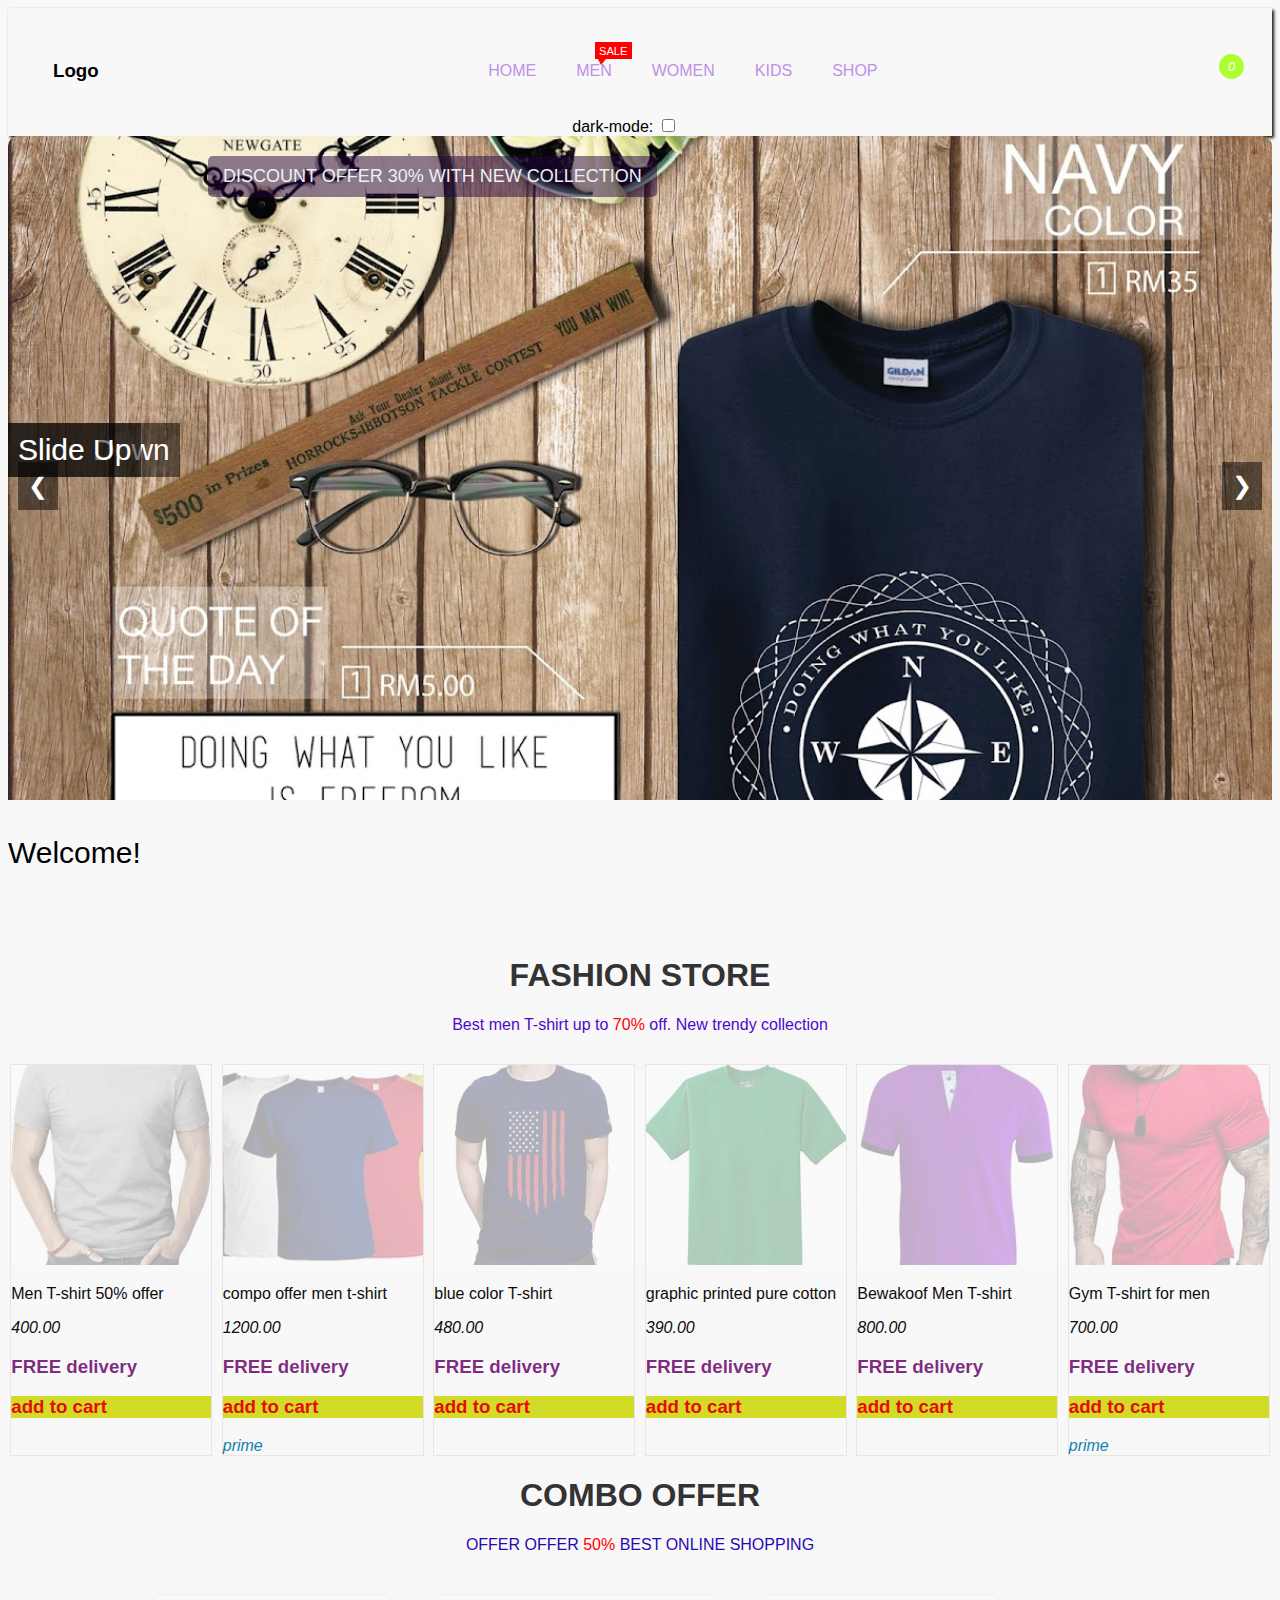
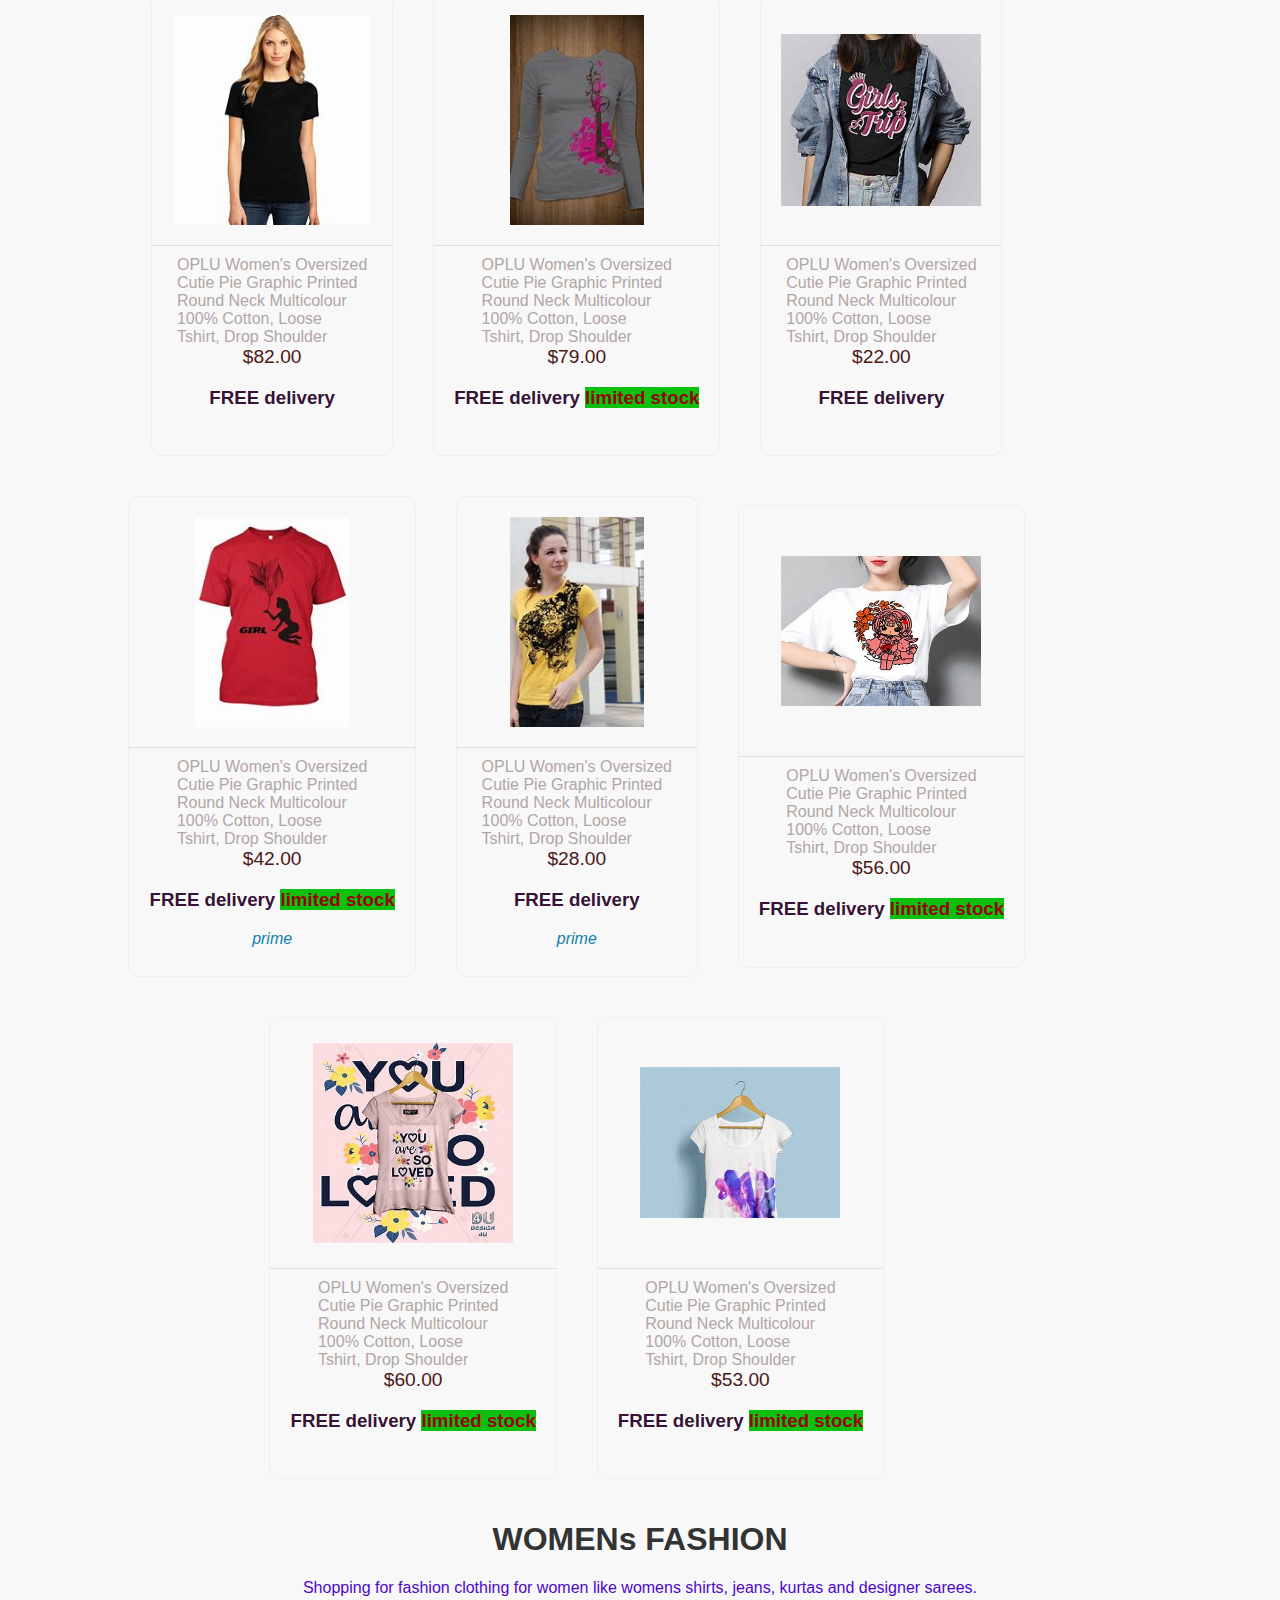
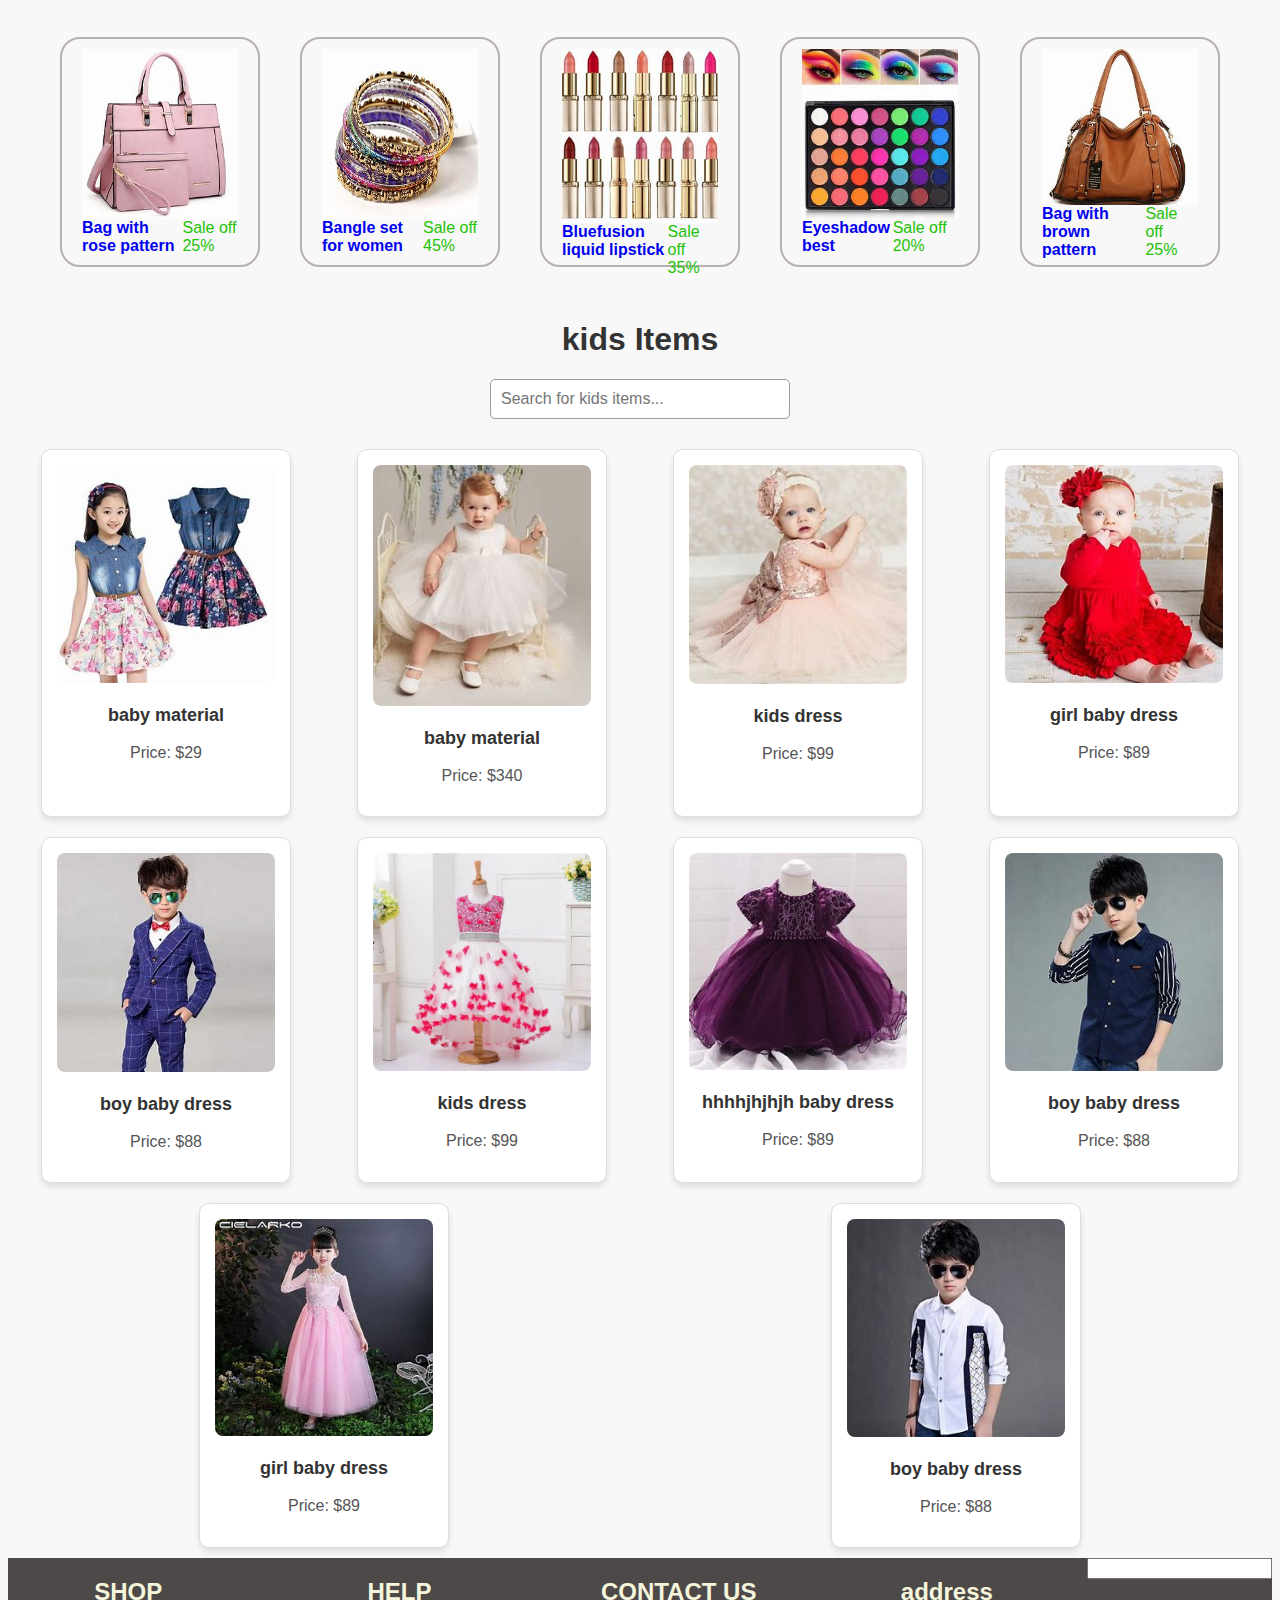
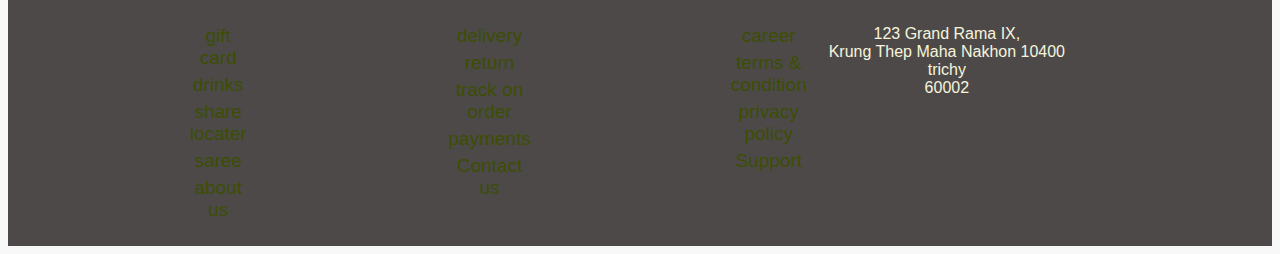
==== commit 41b319df: "change name" ====
--- a/index.html
+++ b/index.html
@@ -563,7 +563,7 @@
         </div>
         <div class="kids-item" data-name="girl baby dress">
             <img src="/images/OIP (22).jpg" alt="">
-            <h3>girl baby dress</h3>
+            <h3>hhhhjhjhjh baby dress</h3>
             <p>Price: $89</p>
             
         </div>
